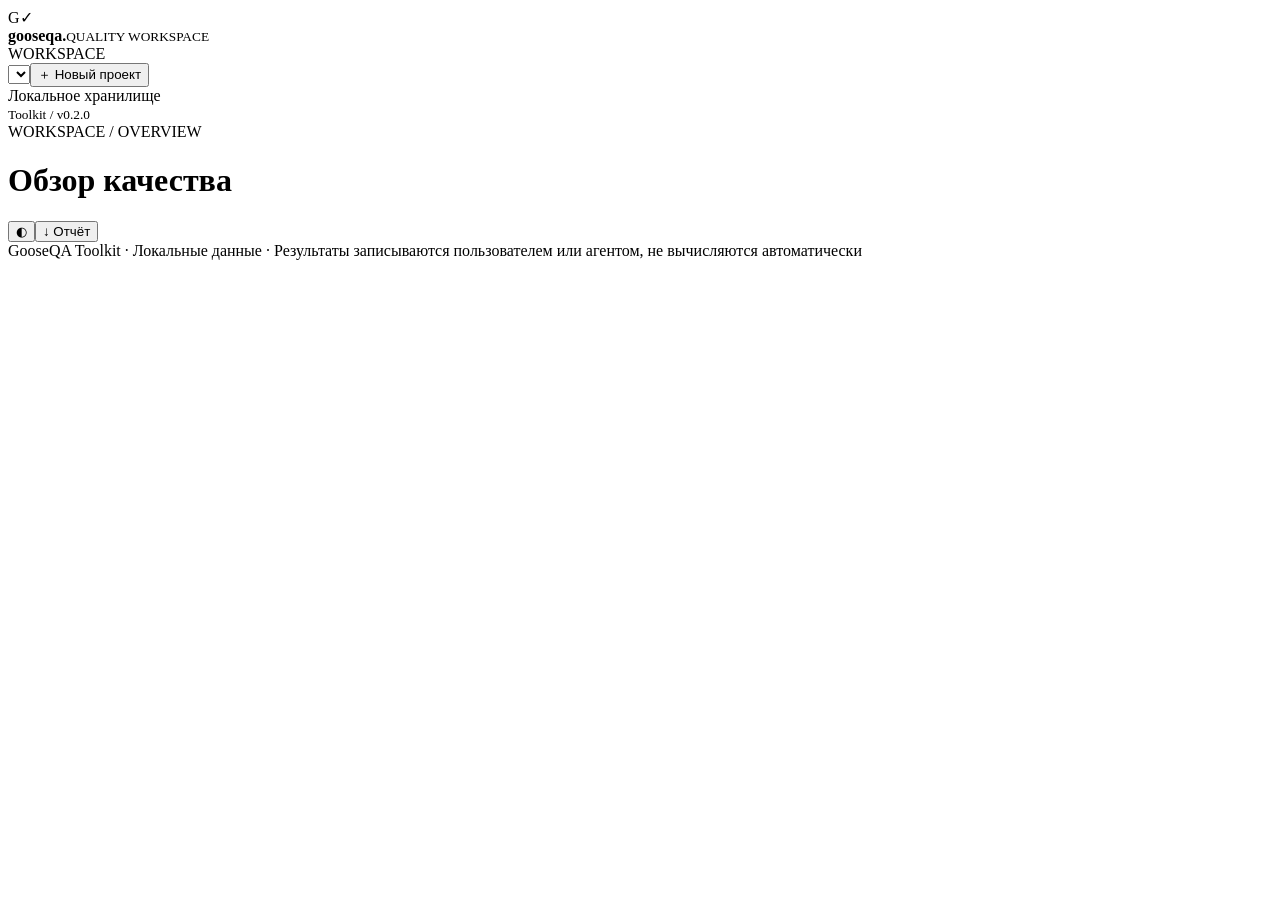
==== skills/gooseqa/scripts/static/index.html @ 32996ef5 "Import GooseQA Toolkit v0.2.0 with installable skill and Codex plugin marketplace" ====
<!doctype html><html lang="ru"><head><meta charset="utf-8"><meta name="viewport" content="width=device-width,initial-scale=1"><title>GooseQA · Workspace</title><link rel="stylesheet" href="/style.css"><script src="/app.js" defer></script></head><body><div class="shell"><aside><div class="brand"><div class="mark">G<span>✓</span></div><div><strong>goose<span>qa.</span></strong><small>QUALITY WORKSPACE</small></div></div><div class="workspace-label">WORKSPACE</div><select id="projects" aria-label="Проект"></select><button id="new-project" class="secondary full">＋ Новый проект</button><nav id="nav"></nav><div class="aside-foot"><div class="live"><i></i> Локальное хранилище</div><small>Toolkit / v0.2.0</small></div></aside><main><header><div><div class="eyebrow" id="crumb">WORKSPACE / OVERVIEW</div><h1 id="heading">Обзор качества</h1></div><div class="head-actions"><button id="theme" class="secondary" aria-label="Сменить тему">◐</button><button id="export" class="secondary">↓ Отчёт</button></div></header><div id="content"></div><footer>GooseQA Toolkit · Локальные данные · Результаты записываются пользователем или агентом, не вычисляются автоматически</footer></main></div><dialog id="modal"><form id="form"><div class="dialog-head"><h2 id="modal-title"></h2><button type="button" id="close" class="secondary">×</button></div><div id="fields"></div><p id="form-error" role="alert"></p><button type="submit" class="primary full">Сохранить</button></form></dialog><div id="toast" role="status"></div></body></html>
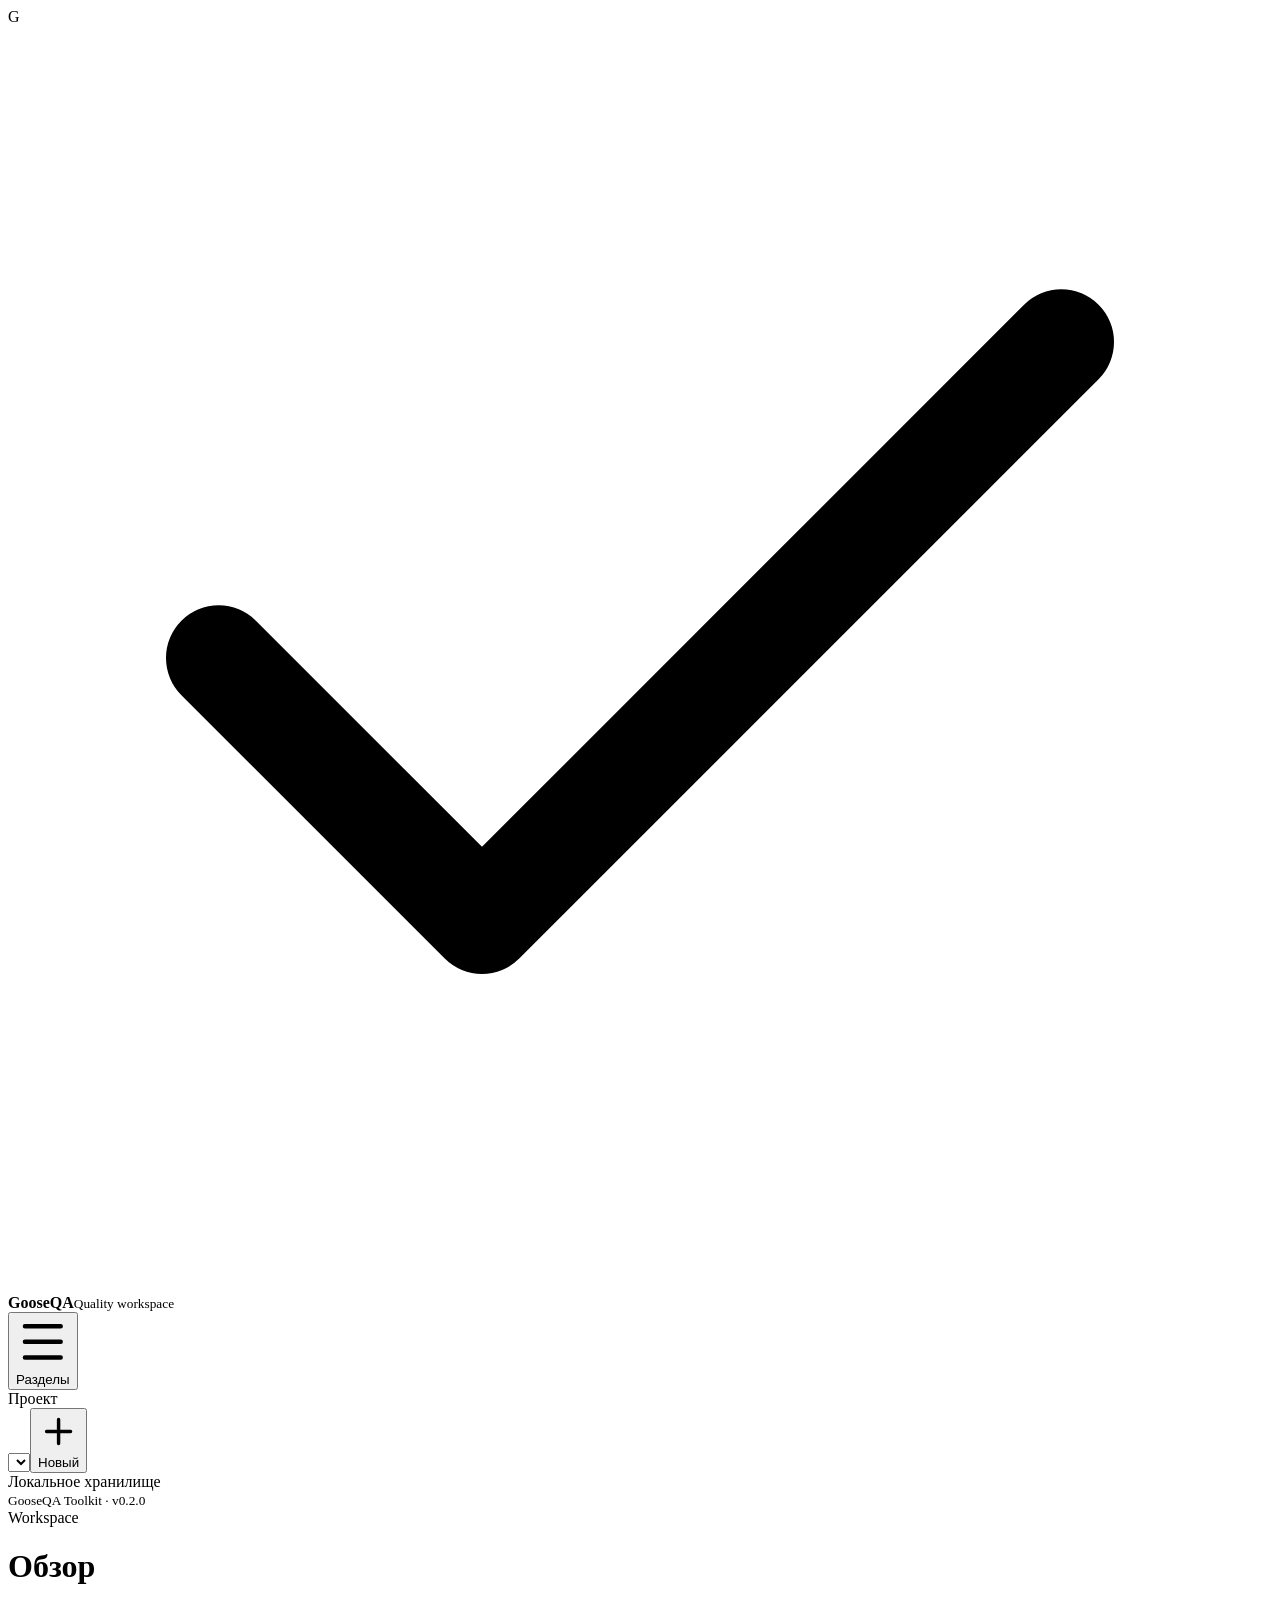
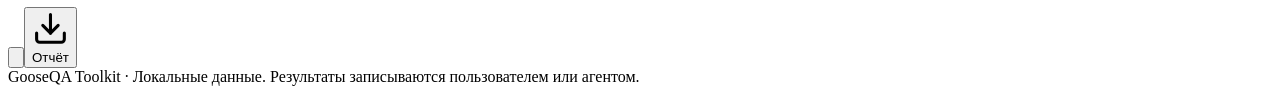
==== commit 89996e13: "Redesign GooseQA dashboard for compact in-app previews" ====
--- a/skills/gooseqa/scripts/static/index.html
+++ b/skills/gooseqa/scripts/static/index.html
@@ -1 +1,23 @@
-<!doctype html><html lang="ru"><head><meta charset="utf-8"><meta name="viewport" content="width=device-width,initial-scale=1"><title>GooseQA · Workspace</title><link rel="stylesheet" href="/style.css"><script src="/app.js" defer></script></head><body><div class="shell"><aside><div class="brand"><div class="mark">G<span>✓</span></div><div><strong>goose<span>qa.</span></strong><small>QUALITY WORKSPACE</small></div></div><div class="workspace-label">WORKSPACE</div><select id="projects" aria-label="Проект"></select><button id="new-project" class="secondary full">＋ Новый проект</button><nav id="nav"></nav><div class="aside-foot"><div class="live"><i></i> Локальное хранилище</div><small>Toolkit / v0.2.0</small></div></aside><main><header><div><div class="eyebrow" id="crumb">WORKSPACE / OVERVIEW</div><h1 id="heading">Обзор качества</h1></div><div class="head-actions"><button id="theme" class="secondary" aria-label="Сменить тему">◐</button><button id="export" class="secondary">↓ Отчёт</button></div></header><div id="content"></div><footer>GooseQA Toolkit · Локальные данные · Результаты записываются пользователем или агентом, не вычисляются автоматически</footer></main></div><dialog id="modal"><form id="form"><div class="dialog-head"><h2 id="modal-title"></h2><button type="button" id="close" class="secondary">×</button></div><div id="fields"></div><p id="form-error" role="alert"></p><button type="submit" class="primary full">Сохранить</button></form></dialog><div id="toast" role="status"></div></body></html>
+<!doctype html>
+<html lang="ru">
+<head>
+<meta charset="utf-8"><meta name="viewport" content="width=device-width,initial-scale=1">
+<title>GooseQA · Workspace</title><link rel="stylesheet" href="/style.css"><script src="/app.js" defer></script>
+</head>
+<body>
+<div class="shell">
+<aside>
+  <div class="brand"><div class="mark" aria-hidden="true">G<span><svg class="icon" aria-hidden="true" viewBox="0 0 24 24" focusable="false"><path fill="none" stroke="currentColor" stroke-linecap="round" stroke-linejoin="round" stroke-width="2" d="M20 6L9 17l-5-5"/></svg></span></div><div class="brand-name"><strong>GooseQA</strong><small>Quality workspace</small></div><button class="secondary nav-toggle" id="nav-toggle" type="button" aria-label="Разделы" aria-expanded="false" aria-controls="nav"><svg class="icon" aria-hidden="true" viewBox="0 0 24 24" focusable="false"><path fill="none" stroke="currentColor" stroke-linecap="round" stroke-linejoin="round" stroke-width="2" d="M4 5h16M4 12h16M4 19h16"/></svg><span>Разделы</span></button></div>
+  <div class="project-controls"><label class="workspace-label" for="projects">Проект</label><div class="project-row"><select id="projects" aria-label="Проект"></select><button id="new-project" class="secondary" aria-label="Новый проект" title="Новый проект"><svg class="icon" aria-hidden="true" viewBox="0 0 24 24" focusable="false"><path fill="none" stroke="currentColor" stroke-linecap="round" stroke-linejoin="round" stroke-width="2" d="M5 12h14m-7-7v14"/></svg><span>Новый</span></button></div></div>
+  <nav id="nav" aria-label="Разделы QA"></nav>
+  <div class="aside-foot"><div class="live"><i></i> Локальное хранилище</div><small>GooseQA Toolkit · v0.2.0</small></div>
+</aside>
+<main>
+<header><div class="heading-group"><div class="eyebrow" id="crumb">Workspace</div><h1 id="heading">Обзор</h1></div><div class="head-actions"><button id="theme" class="secondary icon-button" aria-label="Сменить тему" title="Сменить тему"><svg class="icon" aria-hidden="true" viewBox="0 0 24 24" focusable="false"><path fill="none" stroke="currentColor" stroke-linecap="round" stroke-linejoin="round" stroke-width="2" d="M20.985 12.486a9 9 0 1 1-9.473-9.472c.405-.022.617.46.402.803a6 6 0 0 0 8.268 8.268c.344-.215.825-.004.803.401"/></svg></button><button id="export" class="secondary"><svg class="icon" aria-hidden="true" viewBox="0 0 24 24" focusable="false"><g fill="none" stroke="currentColor" stroke-linecap="round" stroke-linejoin="round" stroke-width="2"><path d="M12 15V3m9 12v4a2 2 0 0 1-2 2H5a2 2 0 0 1-2-2v-4"/><path d="m7 10l5 5l5-5"/></g></svg><span>Отчёт</span></button></div></header>
+<div id="content"></div>
+<footer>GooseQA Toolkit · Локальные данные. Результаты записываются пользователем или агентом.</footer>
+</main>
+</div>
+<dialog id="modal"><form id="form"><div class="dialog-head"><h2 id="modal-title"></h2><button type="button" id="close" class="secondary icon-button" aria-label="Закрыть"><svg class="icon" aria-hidden="true" viewBox="0 0 24 24" focusable="false"><path fill="none" stroke="currentColor" stroke-linecap="round" stroke-linejoin="round" stroke-width="2" d="M18 6L6 18M6 6l12 12"/></svg></button></div><div id="fields"></div><p id="form-error" role="alert"></p><button type="submit" class="primary full">Сохранить</button></form></dialog><div id="toast" role="status"></div>
+</body>
+</html>
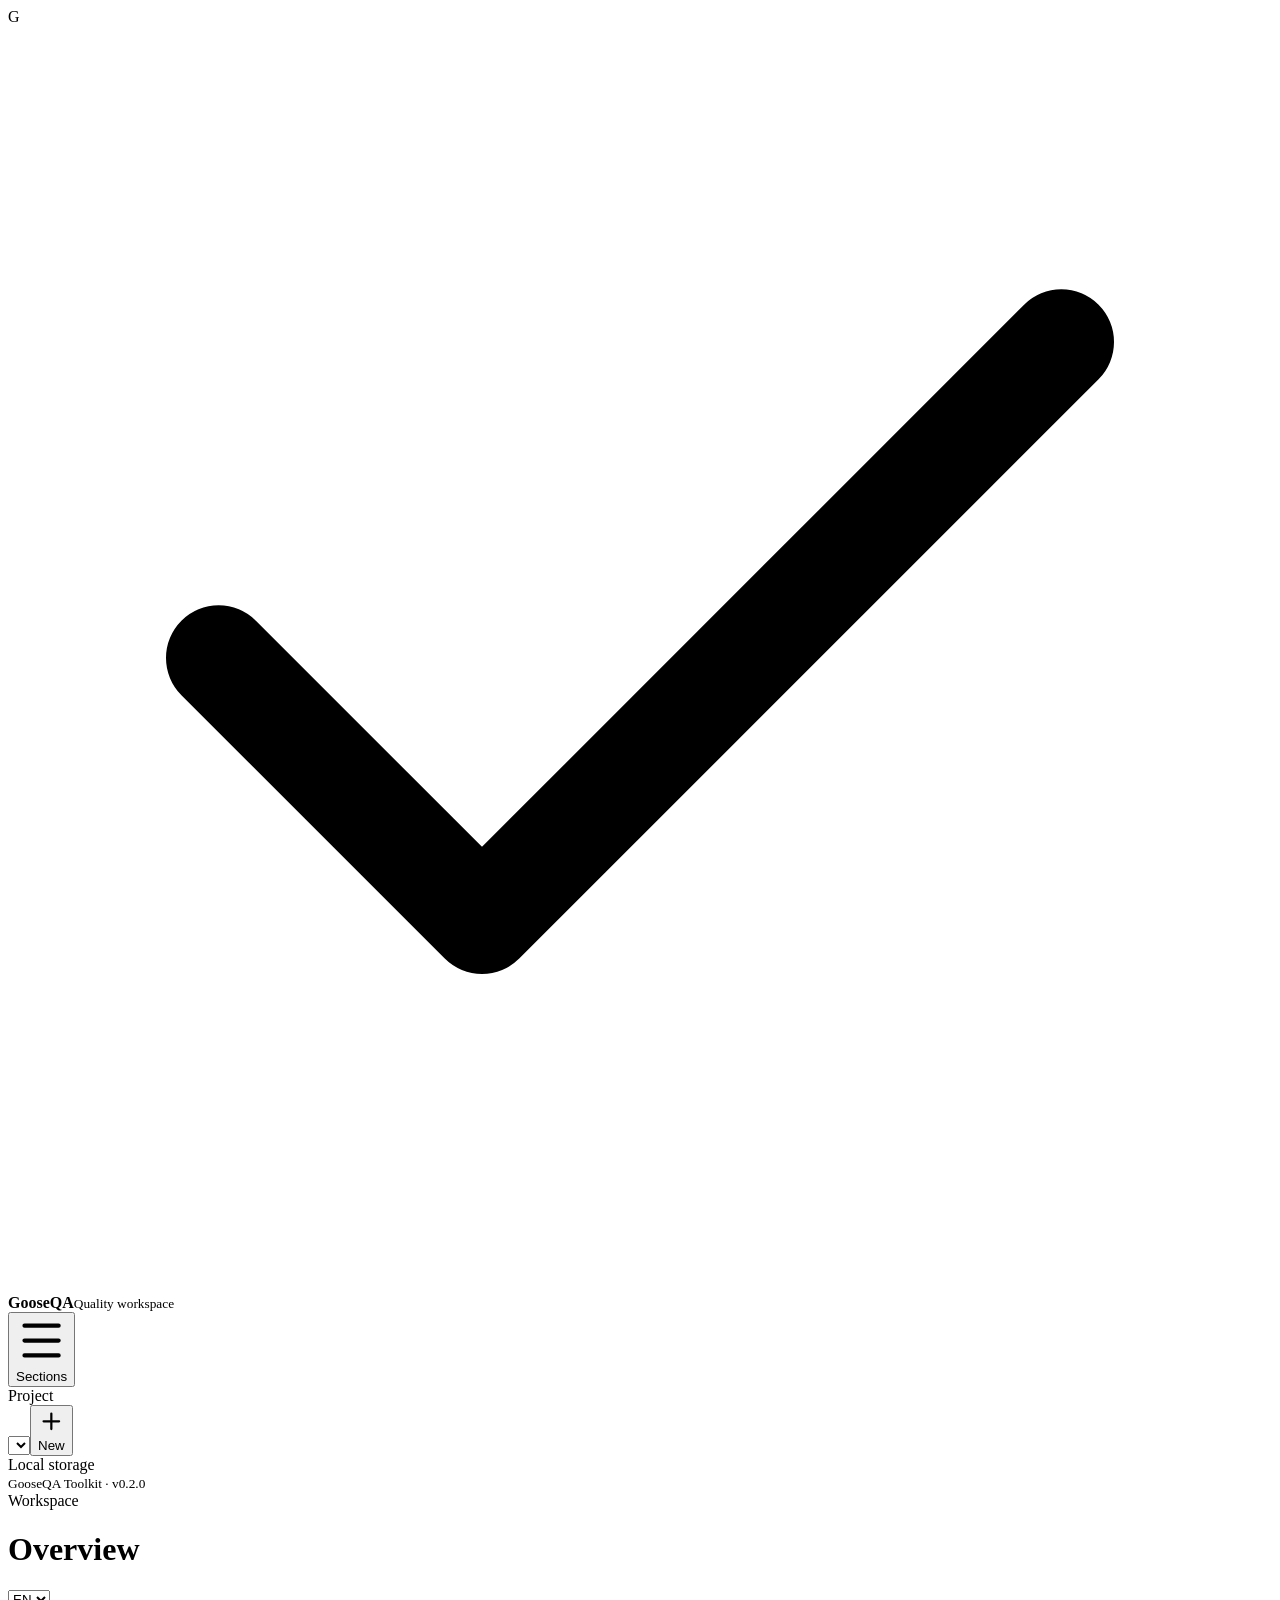
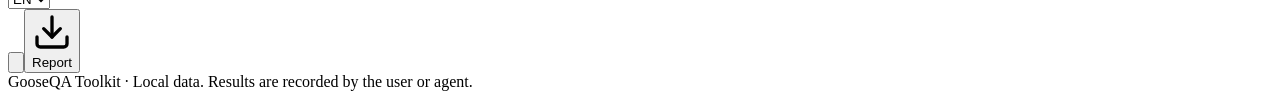
==== commit bd9f031b: "Add English and Russian dashboard localization" ====
--- a/skills/gooseqa/scripts/static/index.html
+++ b/skills/gooseqa/scripts/static/index.html
@@ -1,5 +1,5 @@
 <!doctype html>
-<html lang="ru">
+<html lang="en">
 <head>
 <meta charset="utf-8"><meta name="viewport" content="width=device-width,initial-scale=1">
 <title>GooseQA · Workspace</title><link rel="stylesheet" href="/style.css"><script src="/app.js" defer></script>
@@ -7,17 +7,17 @@
 <body>
 <div class="shell">
 <aside>
-  <div class="brand"><div class="mark" aria-hidden="true">G<span><svg class="icon" aria-hidden="true" viewBox="0 0 24 24" focusable="false"><path fill="none" stroke="currentColor" stroke-linecap="round" stroke-linejoin="round" stroke-width="2" d="M20 6L9 17l-5-5"/></svg></span></div><div class="brand-name"><strong>GooseQA</strong><small>Quality workspace</small></div><button class="secondary nav-toggle" id="nav-toggle" type="button" aria-label="Разделы" aria-expanded="false" aria-controls="nav"><svg class="icon" aria-hidden="true" viewBox="0 0 24 24" focusable="false"><path fill="none" stroke="currentColor" stroke-linecap="round" stroke-linejoin="round" stroke-width="2" d="M4 5h16M4 12h16M4 19h16"/></svg><span>Разделы</span></button></div>
-  <div class="project-controls"><label class="workspace-label" for="projects">Проект</label><div class="project-row"><select id="projects" aria-label="Проект"></select><button id="new-project" class="secondary" aria-label="Новый проект" title="Новый проект"><svg class="icon" aria-hidden="true" viewBox="0 0 24 24" focusable="false"><path fill="none" stroke="currentColor" stroke-linecap="round" stroke-linejoin="round" stroke-width="2" d="M5 12h14m-7-7v14"/></svg><span>Новый</span></button></div></div>
-  <nav id="nav" aria-label="Разделы QA"></nav>
-  <div class="aside-foot"><div class="live"><i></i> Локальное хранилище</div><small>GooseQA Toolkit · v0.2.0</small></div>
+  <div class="brand"><div class="mark" aria-hidden="true">G<span><svg class="icon" aria-hidden="true" viewBox="0 0 24 24" focusable="false"><path fill="none" stroke="currentColor" stroke-linecap="round" stroke-linejoin="round" stroke-width="2" d="M20 6L9 17l-5-5"/></svg></span></div><div class="brand-name"><strong>GooseQA</strong><small data-i18n="Quality workspace">Quality workspace</small></div><button class="secondary nav-toggle" id="nav-toggle" type="button" aria-label="Sections" data-i18n-label="Разделы" aria-expanded="false" aria-controls="nav"><svg class="icon" aria-hidden="true" viewBox="0 0 24 24" focusable="false"><path fill="none" stroke="currentColor" stroke-linecap="round" stroke-linejoin="round" stroke-width="2" d="M4 5h16M4 12h16M4 19h16"/></svg><span data-i18n="Разделы">Sections</span></button></div>
+  <div class="project-controls"><label class="workspace-label" for="projects" data-i18n="Проект">Project</label><div class="project-row"><select id="projects" aria-label="Project" data-i18n-label="Проект"></select><button id="new-project" class="secondary" aria-label="New project" data-i18n-label="Новый проект" title="New project" data-i18n-title="Новый проект"><svg class="icon" aria-hidden="true" viewBox="0 0 24 24" focusable="false"><path fill="none" stroke="currentColor" stroke-linecap="round" stroke-linejoin="round" stroke-width="2" d="M5 12h14m-7-7v14"/></svg><span data-i18n="Новый">New</span></button></div></div>
+  <nav id="nav" aria-label="QA sections" data-i18n-label="Разделы QA"></nav>
+  <div class="aside-foot"><div class="live"><i></i><span data-i18n="Локальное хранилище">Local storage</span></div><small>GooseQA Toolkit · v0.2.0</small></div>
 </aside>
 <main>
-<header><div class="heading-group"><div class="eyebrow" id="crumb">Workspace</div><h1 id="heading">Обзор</h1></div><div class="head-actions"><button id="theme" class="secondary icon-button" aria-label="Сменить тему" title="Сменить тему"><svg class="icon" aria-hidden="true" viewBox="0 0 24 24" focusable="false"><path fill="none" stroke="currentColor" stroke-linecap="round" stroke-linejoin="round" stroke-width="2" d="M20.985 12.486a9 9 0 1 1-9.473-9.472c.405-.022.617.46.402.803a6 6 0 0 0 8.268 8.268c.344-.215.825-.004.803.401"/></svg></button><button id="export" class="secondary"><svg class="icon" aria-hidden="true" viewBox="0 0 24 24" focusable="false"><g fill="none" stroke="currentColor" stroke-linecap="round" stroke-linejoin="round" stroke-width="2"><path d="M12 15V3m9 12v4a2 2 0 0 1-2 2H5a2 2 0 0 1-2-2v-4"/><path d="m7 10l5 5l5-5"/></g></svg><span>Отчёт</span></button></div></header>
+<header><div class="heading-group"><div class="eyebrow" id="crumb">Workspace</div><h1 id="heading" data-i18n="Обзор">Overview</h1></div><div class="head-actions"><div class="language-control"><span id="language-icon" aria-hidden="true"></span><select id="language" aria-label="Language" title="Language" data-i18n-label="Язык" data-i18n-title="Язык"><option value="en" lang="en">EN</option><option value="ru" lang="ru">RU</option></select></div><button id="theme" class="secondary icon-button" aria-label="Change theme" data-i18n-label="Сменить тему" title="Change theme" data-i18n-title="Сменить тему"><svg class="icon" aria-hidden="true" viewBox="0 0 24 24" focusable="false"><path fill="none" stroke="currentColor" stroke-linecap="round" stroke-linejoin="round" stroke-width="2" d="M20.985 12.486a9 9 0 1 1-9.473-9.472c.405-.022.617.46.402.803a6 6 0 0 0 8.268 8.268c.344-.215.825-.004.803.401"/></svg></button><button id="export" class="secondary"><svg class="icon" aria-hidden="true" viewBox="0 0 24 24" focusable="false"><g fill="none" stroke="currentColor" stroke-linecap="round" stroke-linejoin="round" stroke-width="2"><path d="M12 15V3m9 12v4a2 2 0 0 1-2 2H5a2 2 0 0 1-2-2v-4"/><path d="m7 10l5 5l5-5"/></g></svg><span data-i18n="Отчёт">Report</span></button></div></header>
 <div id="content"></div>
-<footer>GooseQA Toolkit · Локальные данные. Результаты записываются пользователем или агентом.</footer>
+<footer data-i18n="GooseQA Toolkit · Локальные данные. Результаты записываются пользователем или агентом.">GooseQA Toolkit · Local data. Results are recorded by the user or agent.</footer>
 </main>
 </div>
-<dialog id="modal"><form id="form"><div class="dialog-head"><h2 id="modal-title"></h2><button type="button" id="close" class="secondary icon-button" aria-label="Закрыть"><svg class="icon" aria-hidden="true" viewBox="0 0 24 24" focusable="false"><path fill="none" stroke="currentColor" stroke-linecap="round" stroke-linejoin="round" stroke-width="2" d="M18 6L6 18M6 6l12 12"/></svg></button></div><div id="fields"></div><p id="form-error" role="alert"></p><button type="submit" class="primary full">Сохранить</button></form></dialog><div id="toast" role="status"></div>
+<dialog id="modal"><form id="form"><div class="dialog-head"><h2 id="modal-title"></h2><button type="button" id="close" class="secondary icon-button" aria-label="Close" data-i18n-label="Закрыть"><svg class="icon" aria-hidden="true" viewBox="0 0 24 24" focusable="false"><path fill="none" stroke="currentColor" stroke-linecap="round" stroke-linejoin="round" stroke-width="2" d="M18 6L6 18M6 6l12 12"/></svg></button></div><div id="fields"></div><p id="form-error" role="alert"></p><button type="submit" class="primary full" data-i18n="Сохранить">Save</button></form></dialog><div id="toast" role="status"></div>
 </body>
 </html>
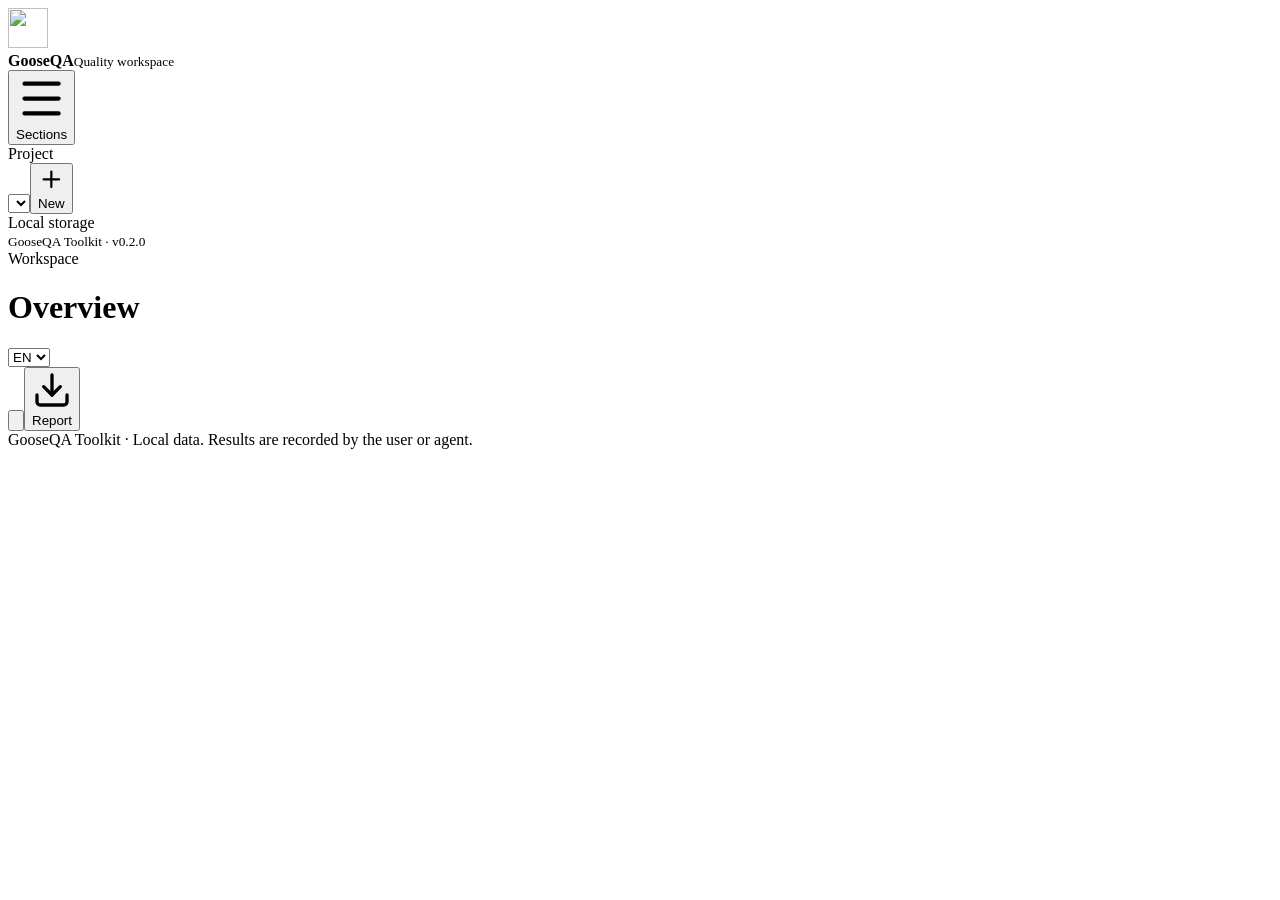
==== commit 9b6a6aee: "Add GooseQA logo to READMEs and dashboard" ====
--- a/skills/gooseqa/scripts/static/index.html
+++ b/skills/gooseqa/scripts/static/index.html
@@ -2,12 +2,12 @@
 <html lang="en">
 <head>
 <meta charset="utf-8"><meta name="viewport" content="width=device-width,initial-scale=1">
-<title>GooseQA · Workspace</title><link rel="stylesheet" href="/style.css"><script src="/app.js" defer></script>
+<title>GooseQA · Workspace</title><link rel="icon" type="image/png" href="/gooseqa-logo.png"><link rel="stylesheet" href="/style.css"><script src="/app.js" defer></script>
 </head>
 <body>
 <div class="shell">
 <aside>
-  <div class="brand"><div class="mark" aria-hidden="true">G<span><svg class="icon" aria-hidden="true" viewBox="0 0 24 24" focusable="false"><path fill="none" stroke="currentColor" stroke-linecap="round" stroke-linejoin="round" stroke-width="2" d="M20 6L9 17l-5-5"/></svg></span></div><div class="brand-name"><strong>GooseQA</strong><small data-i18n="Quality workspace">Quality workspace</small></div><button class="secondary nav-toggle" id="nav-toggle" type="button" aria-label="Sections" data-i18n-label="Разделы" aria-expanded="false" aria-controls="nav"><svg class="icon" aria-hidden="true" viewBox="0 0 24 24" focusable="false"><path fill="none" stroke="currentColor" stroke-linecap="round" stroke-linejoin="round" stroke-width="2" d="M4 5h16M4 12h16M4 19h16"/></svg><span data-i18n="Разделы">Sections</span></button></div>
+  <div class="brand"><img class="mark" src="/gooseqa-logo.png" width="40" height="40" alt="" aria-hidden="true"><div class="brand-name"><strong>GooseQA</strong><small data-i18n="Quality workspace">Quality workspace</small></div><button class="secondary nav-toggle" id="nav-toggle" type="button" aria-label="Sections" data-i18n-label="Разделы" aria-expanded="false" aria-controls="nav"><svg class="icon" aria-hidden="true" viewBox="0 0 24 24" focusable="false"><path fill="none" stroke="currentColor" stroke-linecap="round" stroke-linejoin="round" stroke-width="2" d="M4 5h16M4 12h16M4 19h16"/></svg><span data-i18n="Разделы">Sections</span></button></div>
   <div class="project-controls"><label class="workspace-label" for="projects" data-i18n="Проект">Project</label><div class="project-row"><select id="projects" aria-label="Project" data-i18n-label="Проект"></select><button id="new-project" class="secondary" aria-label="New project" data-i18n-label="Новый проект" title="New project" data-i18n-title="Новый проект"><svg class="icon" aria-hidden="true" viewBox="0 0 24 24" focusable="false"><path fill="none" stroke="currentColor" stroke-linecap="round" stroke-linejoin="round" stroke-width="2" d="M5 12h14m-7-7v14"/></svg><span data-i18n="Новый">New</span></button></div></div>
   <nav id="nav" aria-label="QA sections" data-i18n-label="Разделы QA"></nav>
   <div class="aside-foot"><div class="live"><i></i><span data-i18n="Локальное хранилище">Local storage</span></div><small>GooseQA Toolkit · v0.2.0</small></div>
